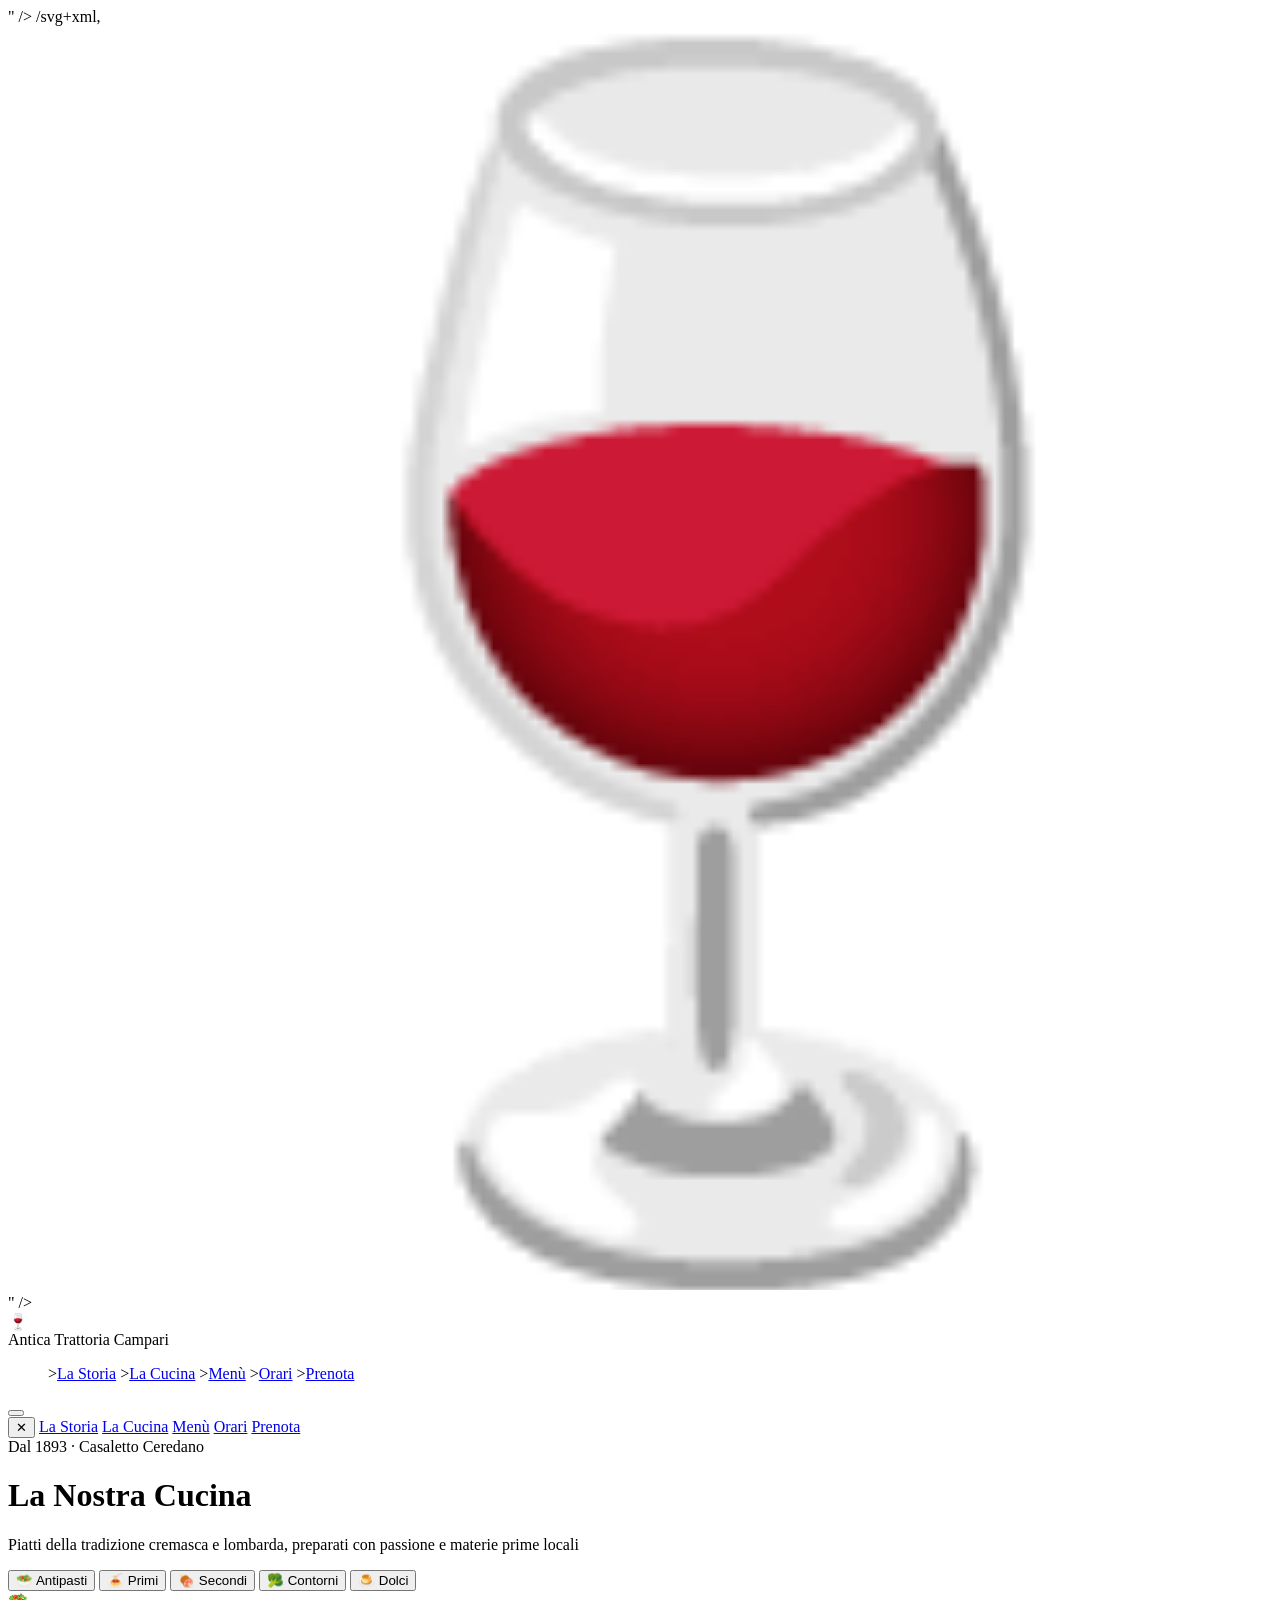
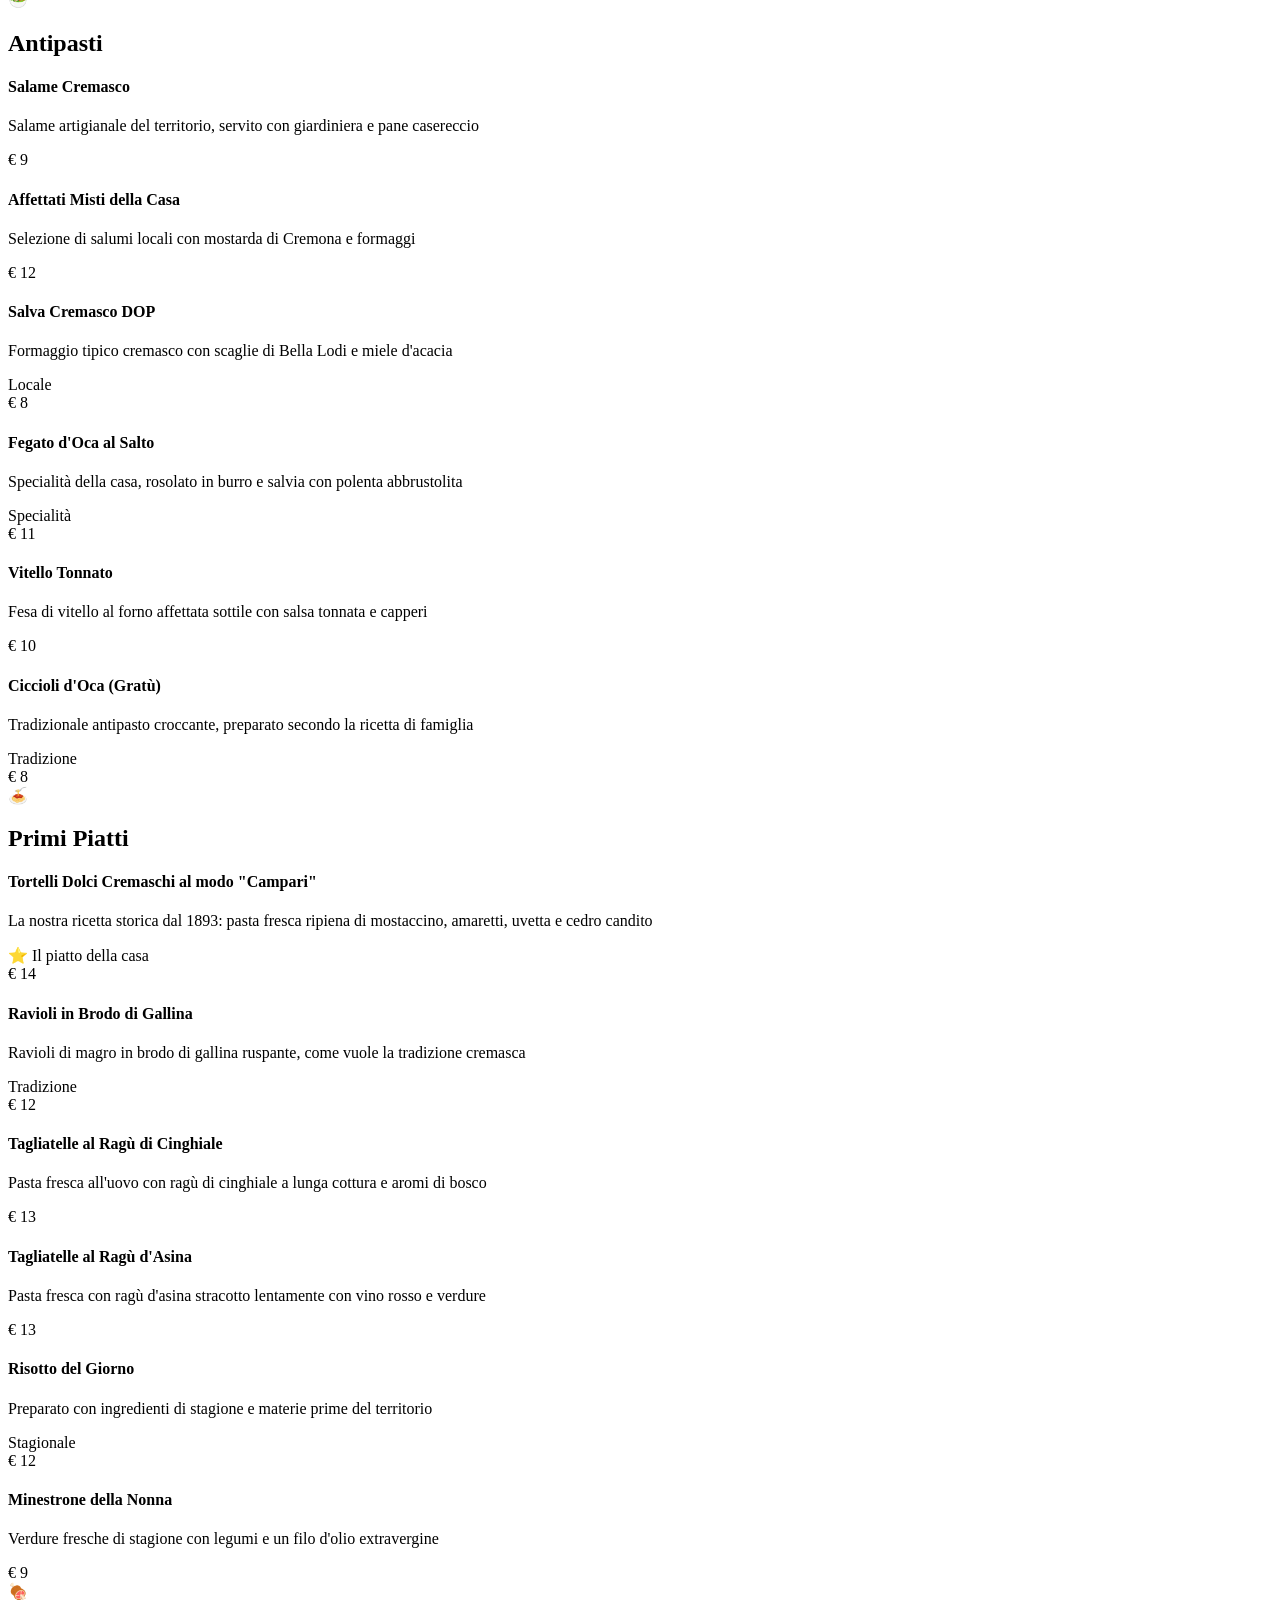
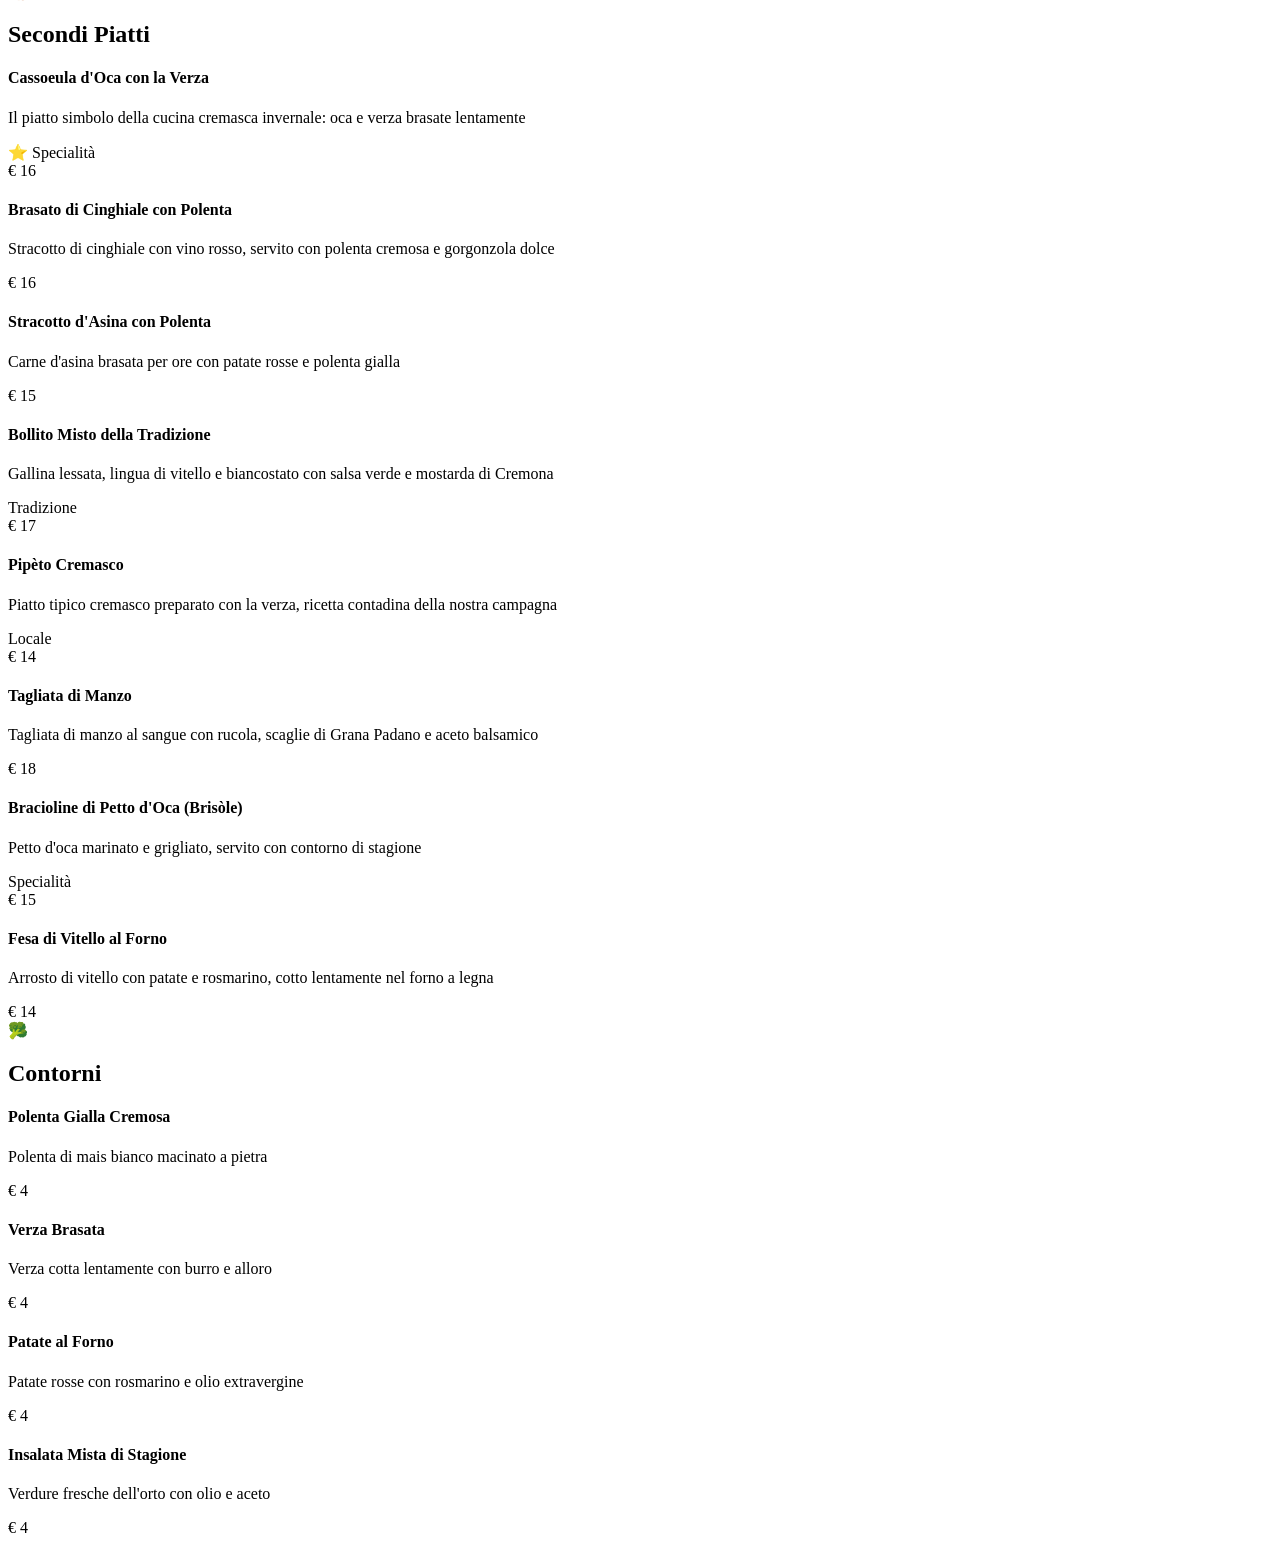
==== menu.html @ 833d8f9a "Create menu.html" ====
<!DOCTYPE html>
<html lang="it">
<head>
  <meta charset="UTF-8" />
  <meta name="viewport" content="width=device-width, initial-scale=1.0" />
  <meta name="description" content="Menù dell'Antica Trattoria Campari di Casaletto Ceredano: tortelli dolci cremaschi, piatti della tradizione lombarda, antipasti, primi, secondi e dolci." />
  <title>Menù | Antica Trattoria Campari</title>
  " />
  /svg+xml,<svg xmlns='http://www.w3.org/2000/svg' viewBox='0 0 100 100'><text y='.9em' font-size='90'>🍷</text></svg>" />
</head>
<body>

  <!-- NAVBAR -->
  <nav class="navbar">
    <div class="navbar-brand">
      <div class="logo-icon">🍷</div>
      <span>Antica Trattoria Campari</span>
    </div>
    <ul class="navbar-menu">
      ><a href="index.html#storia">La Storia</a></li>
      ><a href="index.html#cucina">La Cucina</a></li>
      ><a href="menu.html">Menù</a></li>
      ><a href="index.html#orari">Orari</a></li>
      ><a href="index.html#contatti" class="btn-nav">Prenota</a></li>
    </ul>
    <button class="hamburger" id="hamburger" aria-label="Apri menu">
      <span></span><span></span><span></span>
    </button>
  </nav>

  <!-- MOBILE MENU -->
  <div class="mobile-menu" id="mobileMenu">
    <button class="mobile-close" id="mobileClose" aria-label="Chiudi menu">✕</button>
    <a href="index.html#storia" onclick="document.getElementById('mobileMenu').classList.remove('open')">La Storia</a>
    <a href="index.html#cucina" onclick="document.getElementById('mobileMenu').classList.remove('open')">La Cucina</a>
    <a href="menu.html" onclick="document.getElementById('mobileMenu').classList.remove('open')">Menù</a>
    <a href="index.html#orari" onclick="document.getElementById('mobileMenu').classList.remove('open')">Orari</a>
    <a href="index.html#contatti" onclick="document.getElementById('mobileMenu').classList.remove('open')">Prenota</a>
  </div>

  <!-- MENU HERO -->
  <header class="menu-hero">
    <div>
      <div class="hero-badge">Dal 1893 · Casaletto Ceredano</div>
      <h1>La Nostra Cucina</h1>
      <p>Piatti della tradizione cremasca e lombarda, preparati con passione e materie prime locali</p>
    </div>
  </header>

  <!-- MENU CONTENT -->
  <main>
    <section>
      <div class="container">

        <!-- Navigazione categorie -->
        <div class="menu-nav">
          <button class="menu-nav-btn active" onclick="scrollToSection('antipasti')">🥗 Antipasti</button>
          <button class="menu-nav-btn" onclick="scrollToSection('primi')">🍝 Primi</button>
          <button class="menu-nav-btn" onclick="scrollToSection('secondi')">🍖 Secondi</button>
          <button class="menu-nav-btn" onclick="scrollToSection('contorni')">🥦 Contorni</button>
          <button class="menu-nav-btn" onclick="scrollToSection('dolci')">🍮 Dolci</button>
        </div>

        <!-- ANTIPASTI -->
        <div class="menu-categoria" id="antipasti">
          <div class="menu-categoria-header">
            <span class="cat-icon">🥗</span>
            <h2>Antipasti</h2>
          </div>
          <div class="menu-items-grid">
            <div class="menu-item">
              <div class="menu-item-info">
                <h4>Salame Cremasco</h4>
                <p>Salame artigianale del territorio, servito con giardiniera e pane casereccio</p>
              </div>
              <span class="prezzo">€ 9</span>
            </div>
            <div class="menu-item">
              <div class="menu-item-info">
                <h4>Affettati Misti della Casa</h4>
                <p>Selezione di salumi locali con mostarda di Cremona e formaggi</p>
              </div>
              <span class="prezzo">€ 12</span>
            </div>
            <div class="menu-item">
              <div class="menu-item-info">
                <h4>Salva Cremasco DOP</h4>
                <p>Formaggio tipico cremasco con scaglie di Bella Lodi e miele d'acacia</p>
                <span class="badge-spec">Locale</span>
              </div>
              <span class="prezzo">€ 8</span>
            </div>
            <div class="menu-item">
              <div class="menu-item-info">
                <h4>Fegato d'Oca al Salto</h4>
                <p>Specialità della casa, rosolato in burro e salvia con polenta abbrustolita</p>
                <span class="badge-spec">Specialità</span>
              </div>
              <span class="prezzo">€ 11</span>
            </div>
            <div class="menu-item">
              <div class="menu-item-info">
                <h4>Vitello Tonnato</h4>
                <p>Fesa di vitello al forno affettata sottile con salsa tonnata e capperi</p>
              </div>
              <span class="prezzo">€ 10</span>
            </div>
            <div class="menu-item">
              <div class="menu-item-info">
                <h4>Ciccioli d'Oca (Gratù)</h4>
                <p>Tradizionale antipasto croccante, preparato secondo la ricetta di famiglia</p>
                <span class="badge-spec">Tradizione</span>
              </div>
              <span class="prezzo">€ 8</span>
            </div>
          </div>
        </div>

        <!-- PRIMI -->
        <div class="menu-categoria" id="primi">
          <div class="menu-categoria-header">
            <span class="cat-icon">🍝</span>
            <h2>Primi Piatti</h2>
          </div>
          <div class="menu-items-grid">
            <div class="menu-item">
              <div class="menu-item-info">
                <h4>Tortelli Dolci Cremaschi al modo "Campari"</h4>
                <p>La nostra ricetta storica dal 1893: pasta fresca ripiena di mostaccino, amaretti, uvetta e cedro candito</p>
                <span class="badge-spec">⭐ Il piatto della casa</span>
              </div>
              <span class="prezzo">€ 14</span>
            </div>
            <div class="menu-item">
              <div class="menu-item-info">
                <h4>Ravioli in Brodo di Gallina</h4>
                <p>Ravioli di magro in brodo di gallina ruspante, come vuole la tradizione cremasca</p>
                <span class="badge-spec">Tradizione</span>
              </div>
              <span class="prezzo">€ 12</span>
            </div>
            <div class="menu-item">
              <div class="menu-item-info">
                <h4>Tagliatelle al Ragù di Cinghiale</h4>
                <p>Pasta fresca all'uovo con ragù di cinghiale a lunga cottura e aromi di bosco</p>
              </div>
              <span class="prezzo">€ 13</span>
            </div>
            <div class="menu-item">
              <div class="menu-item-info">
                <h4>Tagliatelle al Ragù d'Asina</h4>
                <p>Pasta fresca con ragù d'asina stracotto lentamente con vino rosso e verdure</p>
              </div>
              <span class="prezzo">€ 13</span>
            </div>
            <div class="menu-item">
              <div class="menu-item-info">
                <h4>Risotto del Giorno</h4>
                <p>Preparato con ingredienti di stagione e materie prime del territorio</p>
                <span class="badge-spec">Stagionale</span>
              </div>
              <span class="prezzo">€ 12</span>
            </div>
            <div class="menu-item">
              <div class="menu-item-info">
                <h4>Minestrone della Nonna</h4>
                <p>Verdure fresche di stagione con legumi e un filo d'olio extravergine</p>
              </div>
              <span class="prezzo">€ 9</span>
            </div>
          </div>
        </div>

        <!-- SECONDI -->
        <div class="menu-categoria" id="secondi">
          <div class="menu-categoria-header">
            <span class="cat-icon">🍖</span>
            <h2>Secondi Piatti</h2>
          </div>
          <div class="menu-items-grid">
            <div class="menu-item">
              <div class="menu-item-info">
                <h4>Cassoeula d'Oca con la Verza</h4>
                <p>Il piatto simbolo della cucina cremasca invernale: oca e verza brasate lentamente</p>
                <span class="badge-spec">⭐ Specialità</span>
              </div>
              <span class="prezzo">€ 16</span>
            </div>
            <div class="menu-item">
              <div class="menu-item-info">
                <h4>Brasato di Cinghiale con Polenta</h4>
                <p>Stracotto di cinghiale con vino rosso, servito con polenta cremosa e gorgonzola dolce</p>
              </div>
              <span class="prezzo">€ 16</span>
            </div>
            <div class="menu-item">
              <div class="menu-item-info">
                <h4>Stracotto d'Asina con Polenta</h4>
                <p>Carne d'asina brasata per ore con patate rosse e polenta gialla</p>
              </div>
              <span class="prezzo">€ 15</span>
            </div>
            <div class="menu-item">
              <div class="menu-item-info">
                <h4>Bollito Misto della Tradizione</h4>
                <p>Gallina lessata, lingua di vitello e biancostato con salsa verde e mostarda di Cremona</p>
                <span class="badge-spec">Tradizione</span>
              </div>
              <span class="prezzo">€ 17</span>
            </div>
            <div class="menu-item">
              <div class="menu-item-info">
                <h4>Pipèto Cremasco</h4>
                <p>Piatto tipico cremasco preparato con la verza, ricetta contadina della nostra campagna</p>
                <span class="badge-spec">Locale</span>
              </div>
              <span class="prezzo">€ 14</span>
            </div>
            <div class="menu-item">
              <div class="menu-item-info">
                <h4>Tagliata di Manzo</h4>
                <p>Tagliata di manzo al sangue con rucola, scaglie di Grana Padano e aceto balsamico</p>
              </div>
              <span class="prezzo">€ 18</span>
            </div>
            <div class="menu-item">
              <div class="menu-item-info">
                <h4>Bracioline di Petto d'Oca (Brisòle)</h4>
                <p>Petto d'oca marinato e grigliato, servito con contorno di stagione</p>
                <span class="badge-spec">Specialità</span>
              </div>
              <span class="prezzo">€ 15</span>
            </div>
            <div class="menu-item">
              <div class="menu-item-info">
                <h4>Fesa di Vitello al Forno</h4>
                <p>Arrosto di vitello con patate e rosmarino, cotto lentamente nel forno a legna</p>
              </div>
              <span class="prezzo">€ 14</span>
            </div>
          </div>
        </div>

        <!-- CONTORNI -->
        <div class="menu-categoria" id="contorni">
          <div class="menu-categoria-header">
            <span class="cat-icon">🥦</span>
            <h2>Contorni</h2>
          </div>
          <div class="menu-items-grid">
            <div class="menu-item">
              <div class="menu-item-info"><h4>Polenta Gialla Cremosa</h4><p>Polenta di mais bianco macinato a pietra</p></div>
              <span class="prezzo">€ 4</span>
            </div>
            <div class="menu-item">
              <div class="menu-item-info"><h4>Verza Brasata</h4><p>Verza cotta lentamente con burro e alloro</p></div>
              <span class="prezzo">€ 4</span>
            </div>
            <div class="menu-item">
              <div class="menu-item-info"><h4>Patate al Forno</h4><p>Patate rosse con rosmarino e olio extravergine</p></div>
              <span class="prezzo">€ 4</span>
            </div>
            <div class="menu-item">
              <div class="menu-item-info"><h4>Insalata Mista di Stagione</h4><p>Verdure fresche dell'orto con olio e aceto</p></div>
              <span class="prezzo">€ 4</span>
            </div>
          </div>
        </div>

        <!-- DOLCI -->
        <div class="menu-categoria" id="dol
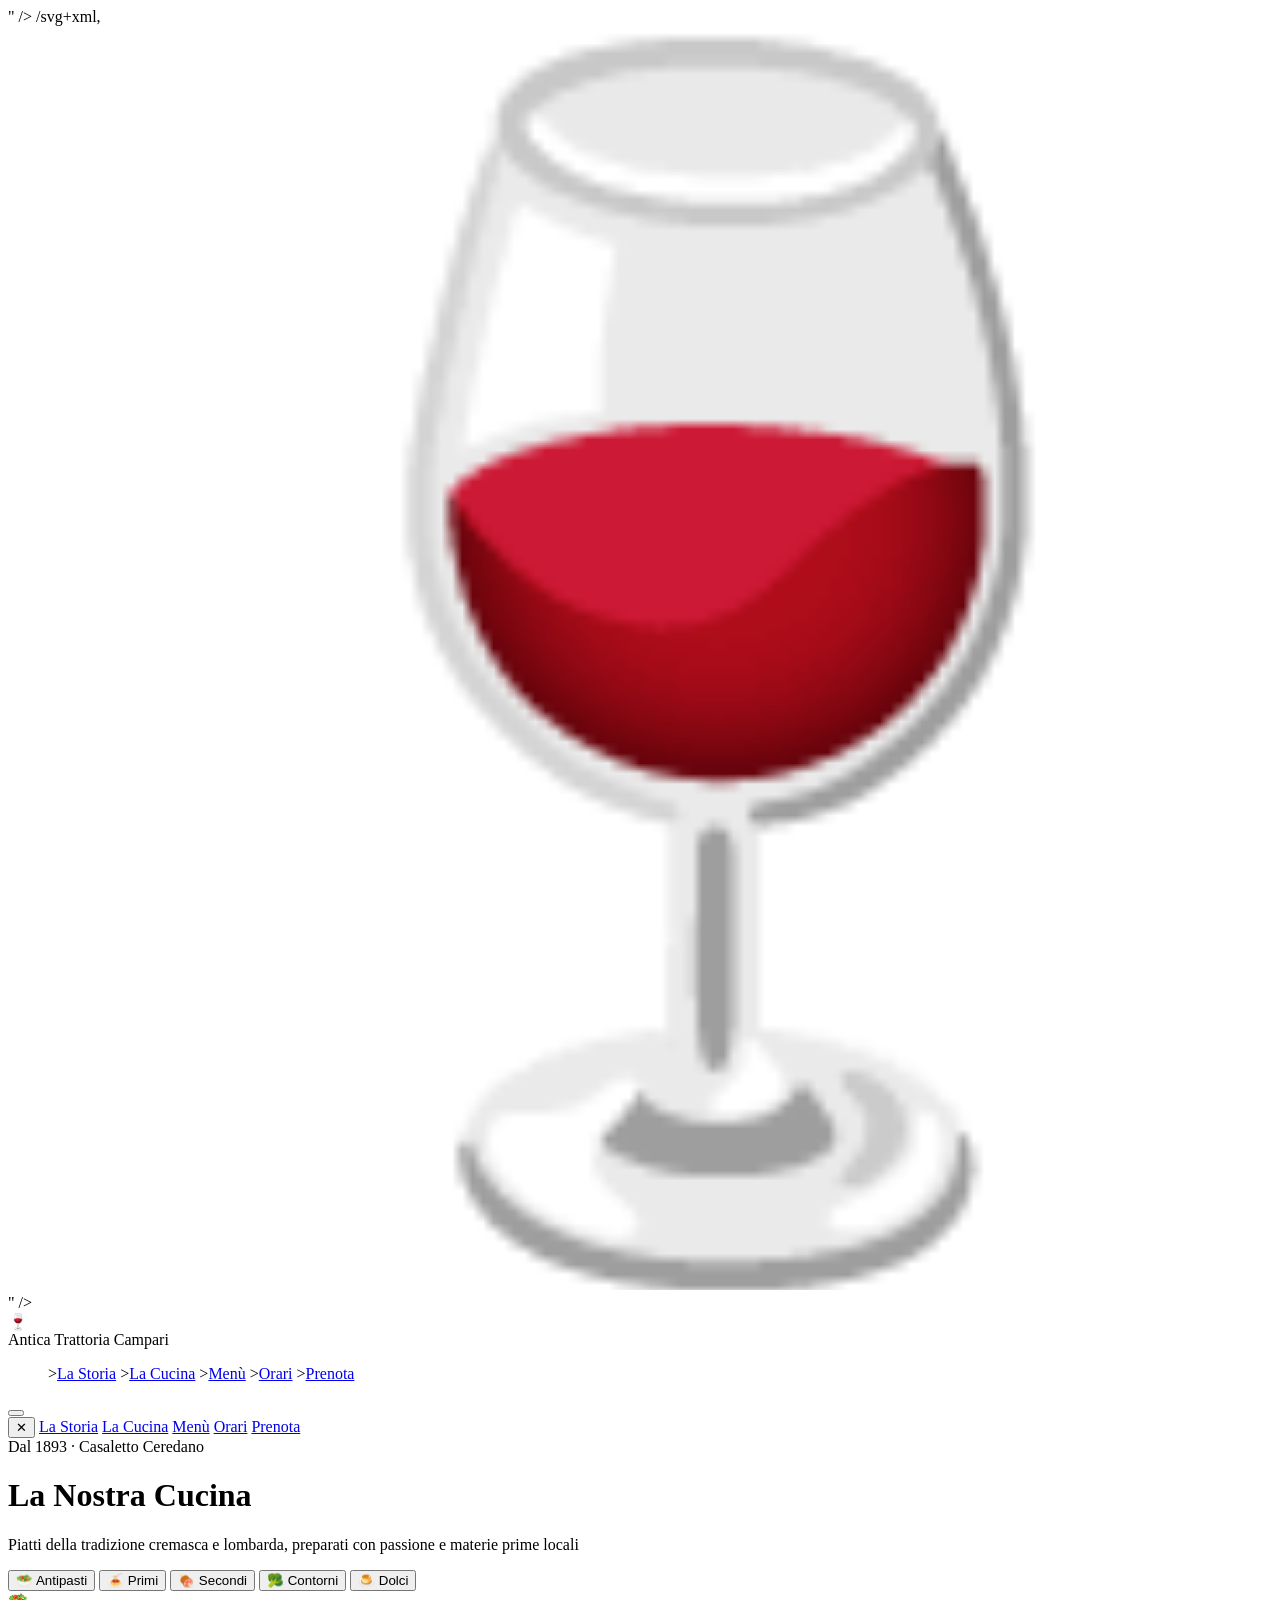
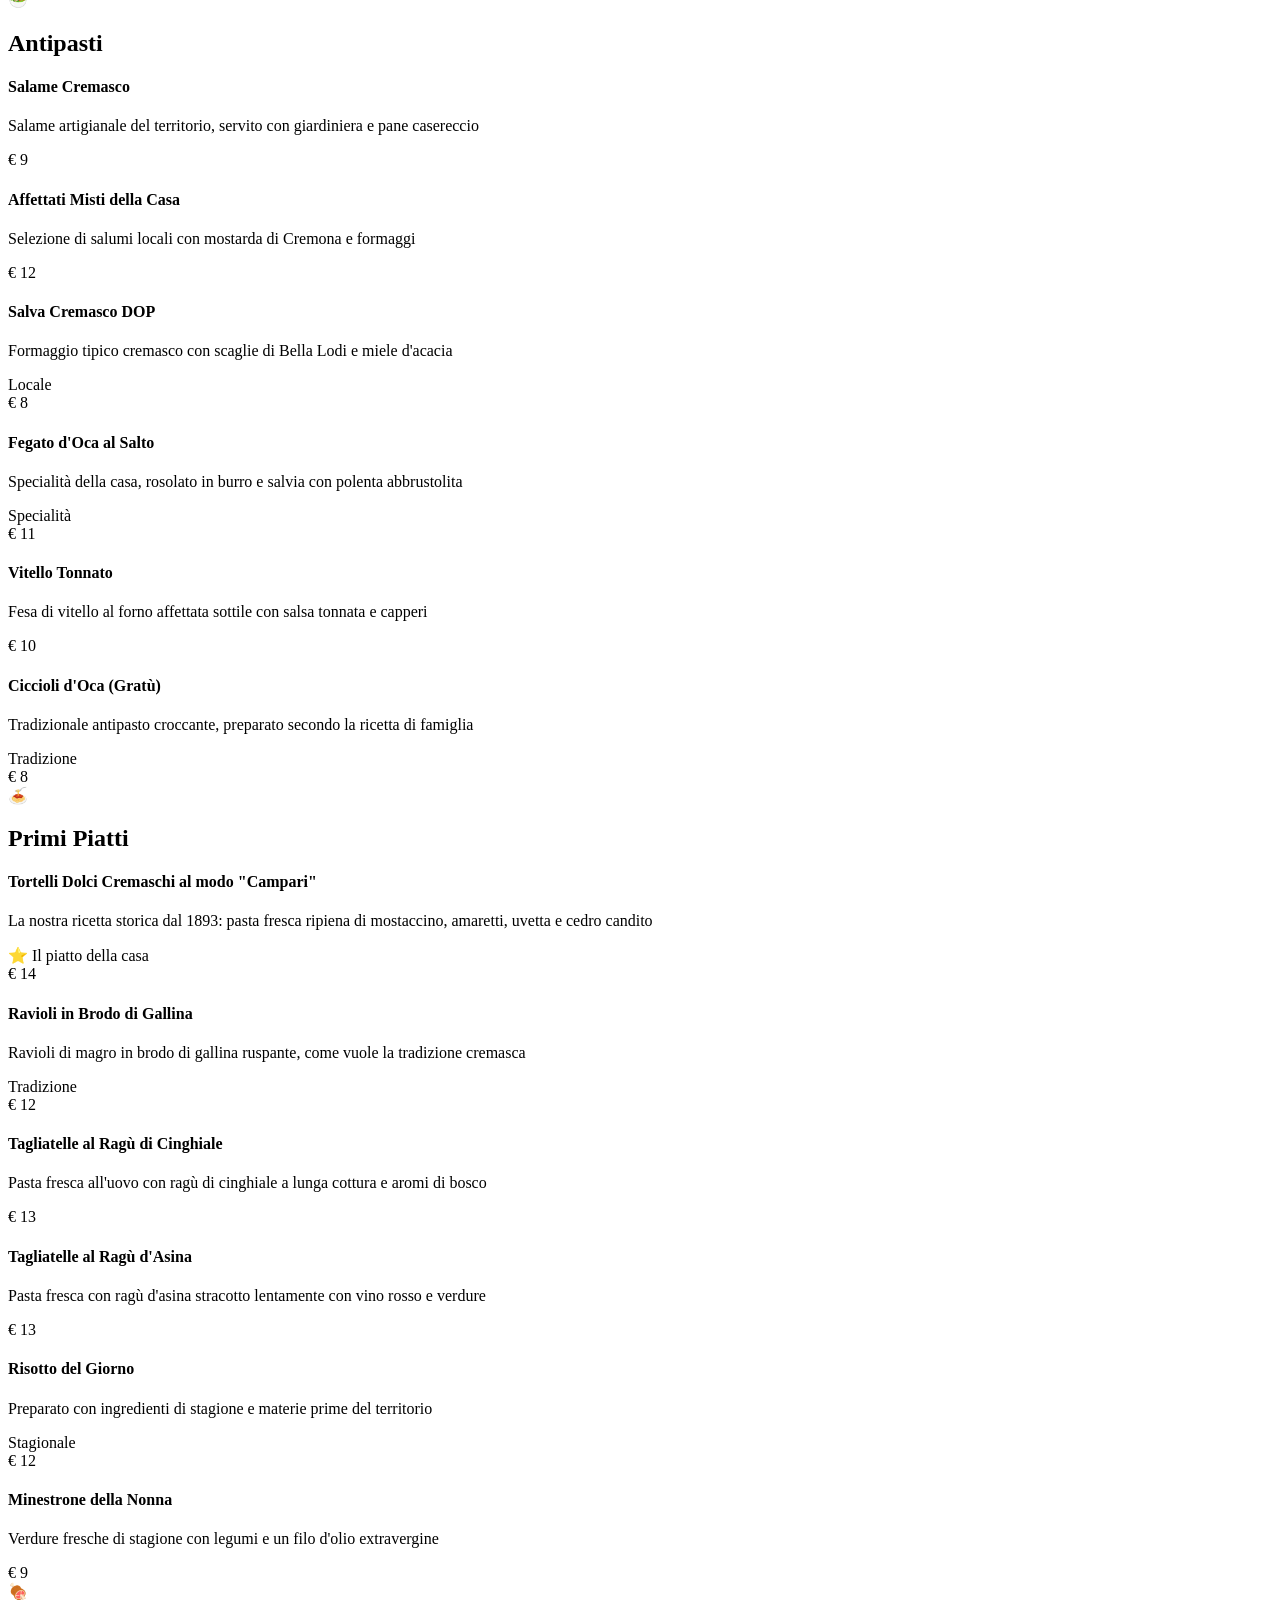
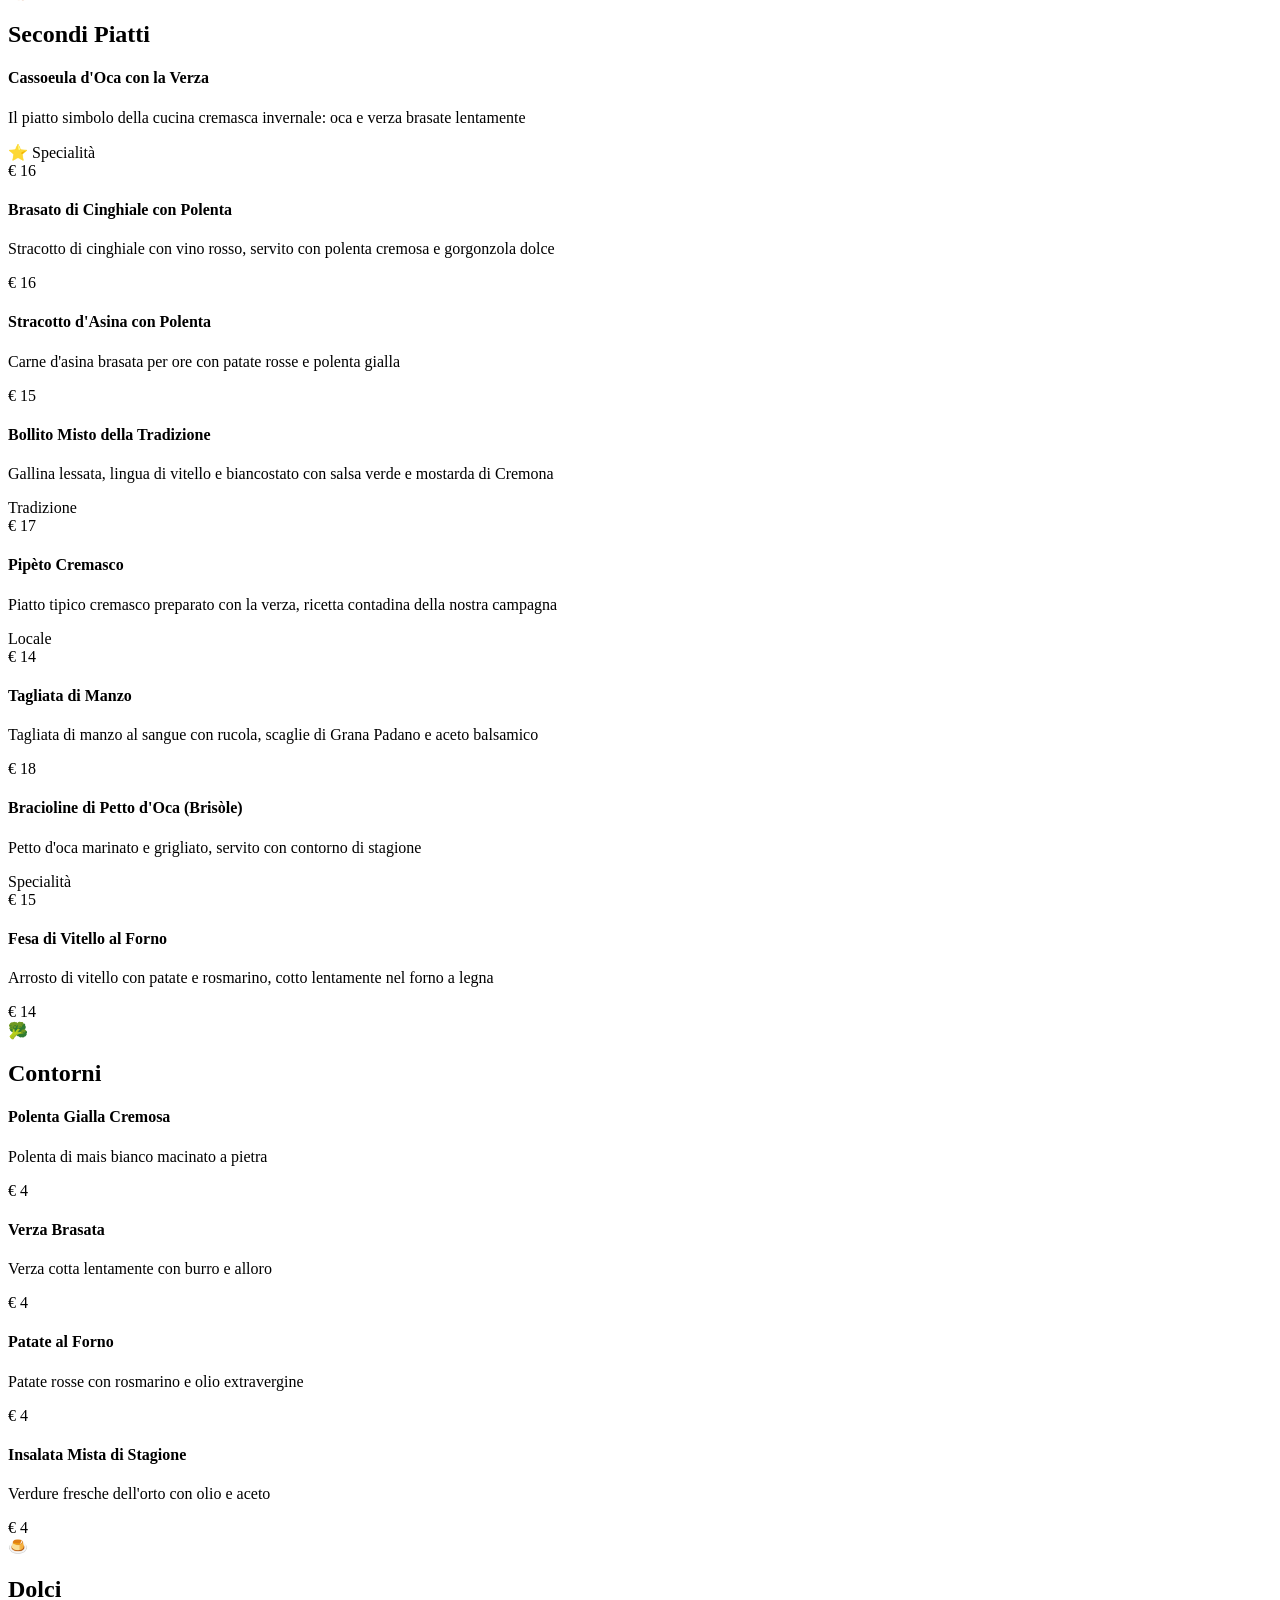
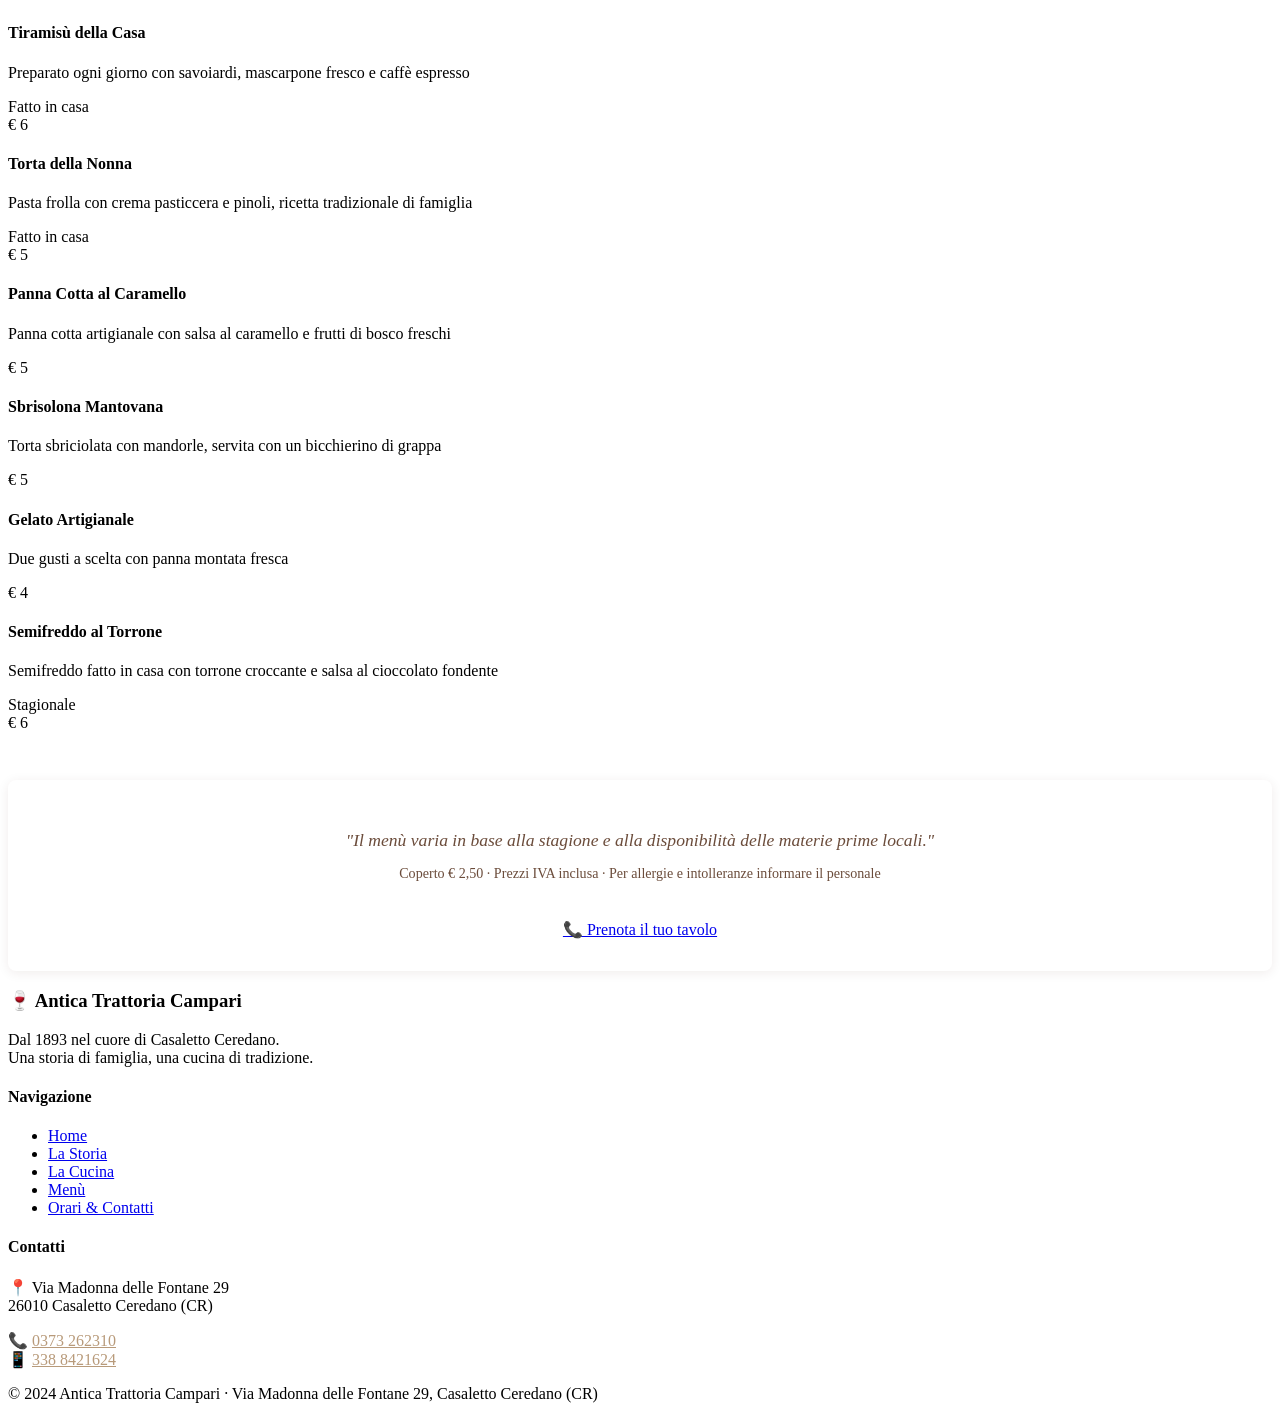
==== commit 704bf928: "Update menu.html" ====
--- a/menu.html
+++ b/menu.html
@@ -269,3 +269,123 @@
 
         <!-- DOLCI -->
         <div class="menu-categoria" id="dol
+
+        <!-- DOLCI -->
+        <div class="menu-categoria" id="dolci">
+          <div class="menu-categoria-header">
+            <span class="cat-icon">🍮</span>
+            <h2>Dolci</h2>
+          </div>
+          <div class="menu-items-grid">
+            <div class="menu-item">
+              <div class="menu-item-info">
+                <h4>Tiramisù della Casa</h4>
+                <p>Preparato ogni giorno con savoiardi, mascarpone fresco e caffè espresso</p>
+                <span class="badge-spec">Fatto in casa</span>
+              </div>
+              <span class="prezzo">€ 6</span>
+            </div>
+            <div class="menu-item">
+              <div class="menu-item-info">
+                <h4>Torta della Nonna</h4>
+                <p>Pasta frolla con crema pasticcera e pinoli, ricetta tradizionale di famiglia</p>
+                <span class="badge-spec">Fatto in casa</span>
+              </div>
+              <span class="prezzo">€ 5</span>
+            </div>
+            <div class="menu-item">
+              <div class="menu-item-info">
+                <h4>Panna Cotta al Caramello</h4>
+                <p>Panna cotta artigianale con salsa al caramello e frutti di bosco freschi</p>
+              </div>
+              <span class="prezzo">€ 5</span>
+            </div>
+            <div class="menu-item">
+              <div class="menu-item-info">
+                <h4>Sbrisolona Mantovana</h4>
+                <p>Torta sbriciolata con mandorle, servita con un bicchierino di grappa</p>
+              </div>
+              <span class="prezzo">€ 5</span>
+            </div>
+            <div class="menu-item">
+              <div class="menu-item-info">
+                <h4>Gelato Artigianale</h4>
+                <p>Due gusti a scelta con panna montata fresca</p>
+              </div>
+              <span class="prezzo">€ 4</span>
+            </div>
+            <div class="menu-item">
+              <div class="menu-item-info">
+                <h4>Semifreddo al Torrone</h4>
+                <p>Semifreddo fatto in casa con torrone croccante e salsa al cioccolato fondente</p>
+                <span class="badge-spec">Stagionale</span>
+              </div>
+              <span class="prezzo">€ 6</span>
+            </div>
+          </div>
+        </div>
+
+        <!-- NOTA -->
+        <div style="text-align:center;margin-top:3rem;padding:2rem;background:#fff;border-radius:8px;box-shadow:0 2px 12px rgba(60,30,10,0.08);">
+          <p style="font-family:'Playfair Display',serif;font-style:italic;font-size:1.1rem;color:#6b4c3b;margin-bottom:0.5rem;">
+            "Il menù varia in base alla stagione e alla disponibilità delle materie prime locali."
+          </p>
+          <p style="font-size:0.88rem;color:#6b4c3b;">Coperto € 2,50 &middot; Prezzi IVA inclusa &middot; Per allergie e intolleranze informare il personale</p>
+          <a href="index.html#contatti" class="btn btn-primary" style="margin-top:1.5rem;display:inline-block;">📞 Prenota il tuo tavolo</a>
+        </div>
+
+      </div>
+    </section>
+  </main>
+
+  <!-- FOOTER -->
+  <footer>
+    <div class="container">
+      <div class="footer-grid">
+        <div class="footer-brand">
+          <h3>🍷 Antica Trattoria Campari</h3>
+          <p>Dal 1893 nel cuore di Casaletto Ceredano.<br>Una storia di famiglia, una cucina di tradizione.</p>
+        </div>
+        <div class="footer-col">
+          <h4>Navigazione</h4>
+          <ul>
+            <li><a href="index.html">Home</a></li>
+            <li><a href="index.html#storia">La Storia</a></li>
+            <li><a href="index.html#cucina">La Cucina</a></li>
+            <li><a href="menu.html">Menù</a></li>
+            <li><a href="index.html#orari">Orari & Contatti</a></li>
+          </ul>
+        </div>
+        <div class="footer-col">
+          <h4>Contatti</h4>
+          <p>📍 Via Madonna delle Fontane 29<br>26010 Casaletto Ceredano (CR)</p>
+          <p style="margin-top:0.5rem;">📞 <a href="tel:+390373262310" style="color:#b89a7a;">0373 262310</a><br>📱 <a href="tel:+393388421624" style="color:#b89a7a;">338 8421624</a></p>
+        </div>
+      </div>
+      <div class="footer-bottom">
+        <p>© 2024 Antica Trattoria Campari · Via Madonna delle Fontane 29, Casaletto Ceredano (CR)</p>
+      </div>
+    </div>
+  </footer>
+
+  <script>
+    const hamburger = document.getElementById('hamburger');
+    const mobileMenu = document.getElementById('mobileMenu');
+    const mobileClose = document.getElementById('mobileClose');
+    hamburger.addEventListener('click', () => {
+      hamburger.classList.toggle('open');
+      mobileMenu.classList.toggle('open');
+    });
+    mobileClose.addEventListener('click', () => {
+      hamburger.classList.remove('open');
+      mobileMenu.classList.remove('open');
+    });
+    function scrollToSection(id) {
+      document.getElementById(id).scrollIntoView({ behavior: 'smooth' });
+      document.querySelectorAll('.menu-nav-btn').forEach(b => b.classList.remove('active'));
+      event.target.classList.add('active');
+    }
+  </script>
+
+</body>
+</html>
